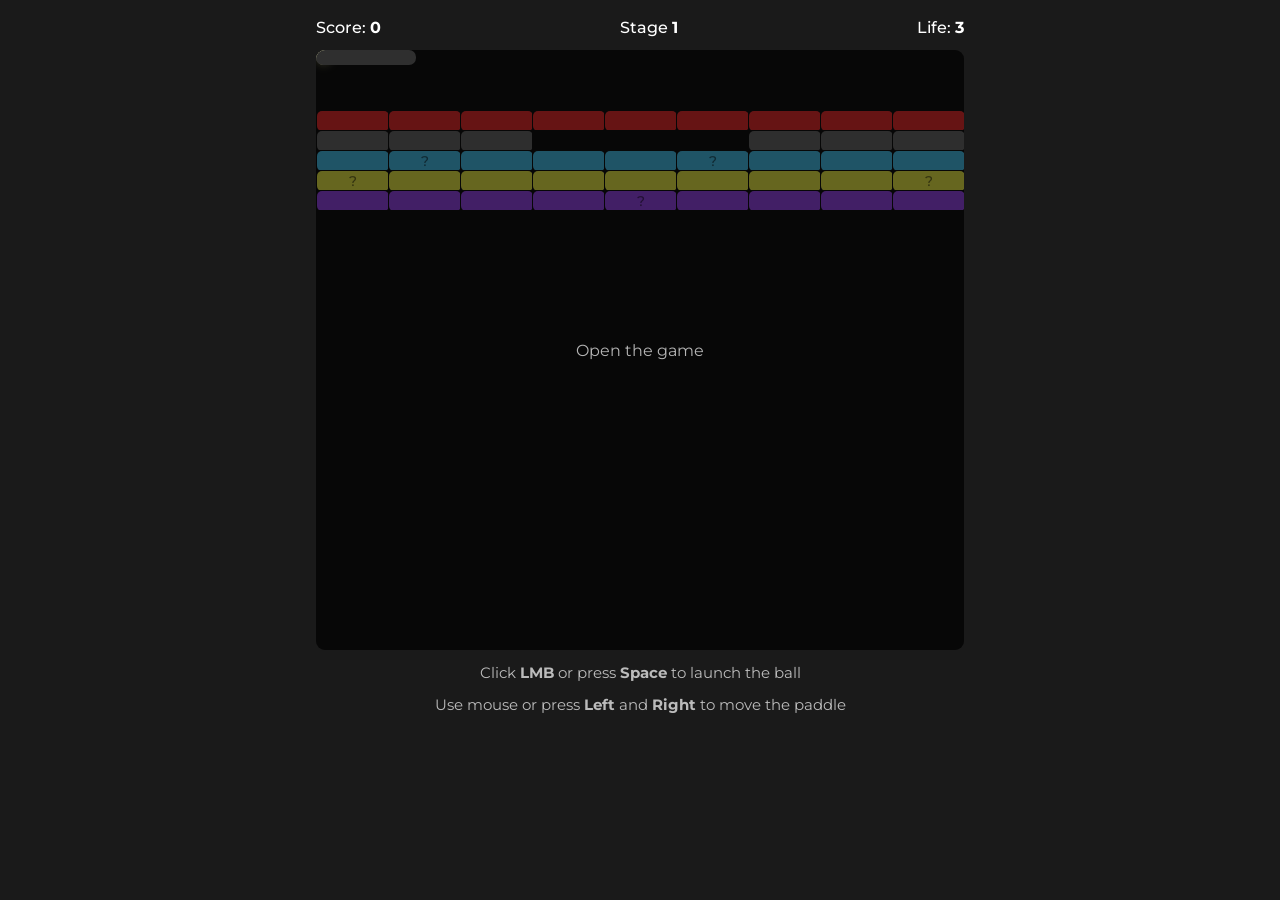
==== index.html @ bbb981b1 "refactor: Refactor the source code" ====
<!DOCTYPE html>
<html lang="en">
<head>
    <meta charset="UTF-8">
    <meta name="viewport" content="width=device-width, initial-scale=1.0">
    <title>Ping Pong</title>
    <link rel="icon" href="assets/favicon.ico">
    <style>
        @import url('https://fonts.googleapis.com/css2?family=Montserrat:ital,wght@0,100..900;1,100..900&display=swap');

        body {
            font-family: 'Montserrat', sans-serif;
            background: #1a1a1a;
            color: #fff;
            display: flex;
            flex-direction: column;
            align-items: center;
            gap: 13px;
            margin: 0 auto;
            padding: 18px;
        }

        #hud {
            display: flex;
            justify-content: space-between;
            font-weight: 500;
        }

        #frame {
            position: relative;
            background: #111;
            border-radius: 9px;
            overflow: hidden;
            touch-action: none;
            user-select: none;
        }

        #bricks {
            position: absolute;
            left: 0;
            border-collapse: collapse;
            table-layout: fixed;
        }

        #bricks td {
            padding: 0;
            box-sizing: border-box;
            border: 1px solid #111;
            border-radius: 5px;
        }

        #bricks td.broken {
            visibility: hidden;
        }

        #bricks td.metal {
            background: #bfbfbf;
        }

        #bricks td.has-item {
            color: rgba(0, 0, 0, 0.5);
            font-size: 14px;
            font-weight: 500;
            line-height: 1;
            text-align: center;
            vertical-align: middle;
        }

        #bricks td.multi {
            font-size: 14px;
            font-weight: 500;
            line-height: 1;
            text-align: center;
            vertical-align: middle;
            color: #fff;
        }

        #bricks td.hp-1 {
            filter: none;
        }

        #bricks td.hp-2 {
            filter: none;
        }

        #bricks td.hp-3 {
            filter: none;
        }

        #bricks td.hp-4 {
            filter: none;
        }

        #ball {
            position: absolute;
            top: 0;
            left: 0;
            border-radius: 50%;
            box-shadow: 0 0 10px rgba(255, 255, 170, 0.45);
        }

        #paddle {
            position: absolute;
            top: 0;
            left: 0;
            border-radius: 7px;
        }

        #message {
            display: flex;
            flex-direction: column;
            align-items: center;
            justify-content: center;
            text-align: center;
            position: absolute;
            inset: 0;
            gap: 5px;
            background: rgba(0, 0, 0, 0.6);
            cursor: pointer;
        }

        #message.hidden {
            display: none;
        }

        #message h2 {
            margin: 0;
            font-size: 36px;
        }

        #message p {
            margin: 0;
            opacity: 0.7;
        }

        .hint {
            margin: 0;
            font-size: 15px;
            opacity: 0.7;
        }

        .powerup-item {
            display: flex;
            align-items: center;
            justify-content: center;
            position: absolute;
            top: 0;
            left: 0;
            border-radius: 8px;
            font-size: 13px;
            font-weight: bold;
            color: #111;
            box-shadow: 0 0 10px rgba(255, 255, 255, 0.25);
            pointer-events: none;
        }

        #shield {
            position: absolute;
            left: 0;
            width: 100%;
            background: #ffff70;
            box-shadow: 0 0 10px rgba(42, 202, 60, 0.6);
            pointer-events: none;
        }

        #shield.hidden {
            display: none;
        }
    </style>
</head>
<body>
    <!--Game header-->
    <div id="hud">
        <span>Score: <b id="score">0</b></span>
        <span>Stage <b id="stage">1</b></span>
        <span>Life: <b id="life">3</b></span>
    </div>

    <!--Game frame-->
    <div id="frame">
        <table id="bricks"></table>
        <div id="ball"></div>
        <div id="paddle"></div>
        <div id="message"><p>Open the game</p></div>
    </div>

    <!--Hints-->
    <p class="hint">
        Click <strong>LMB</strong> or press <strong>Space</strong> to launch the ball
    </p>
    <p class="hint">
        Use mouse or press <strong>Left</strong> and <strong>Right</strong> to move the paddle
    </p>

    <script src="game.js"></script>
</body>
</html>
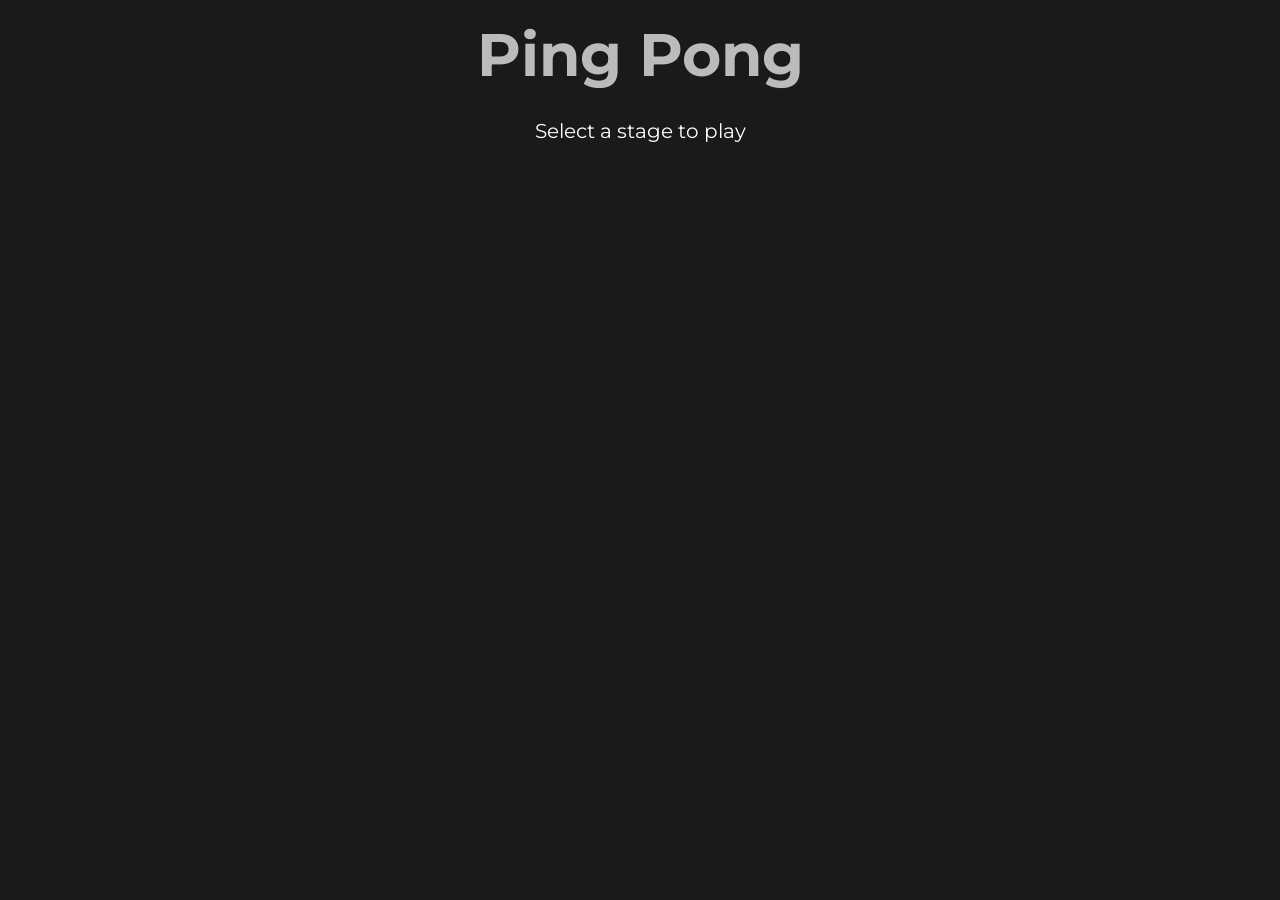
==== commit 4a92ca7f: "feat: Add stage menu layout" ====
--- a/index.html
+++ b/index.html
@@ -166,31 +166,131 @@
         #shield.hidden {
             display: none;
         }
+
+        #gameScreen {
+            display: flex;
+            flex-direction: column;
+            align-items: center;
+            max-width: 100%;
+        }
+
+        #stageOption {
+            display: flex;
+            flex-direction: column;
+            align-content: center;
+            max-width: 100%;
+        }
+
+        #gameScreen.hidden, #stageOption.hidden {
+            display: none;
+        }
+
+        /*Stage option*/
+        #stageOption h1 {
+            margin: 0 0 8px;
+            opacity: 0.7;
+            font-size: 60px;
+        }
+
+        #stageOption p {
+            display: grid;
+            grid-template-columns: repeat(auto-fill, minmax(200px, 1fr));
+            gap: 15px;
+            width: 100%;
+            text-align: center;
+            font-size: 20px;
+        }
+
+        .stage-tile {
+            display: flex;
+            flex-direction: column;
+            align-items: center;
+            gap: 10px;
+            padding: 12px 10px;
+            font: inherit;
+            color: inherit;
+            background: #222;
+            border: 1px solid #333;
+            border-radius: 9px;
+            cursor: pointer;
+        }
+
+        .stage-tile:hover {
+            background: #2b2b2b;
+            border-color: #666;
+        }
+
+        .stage-tile:focus-visible, #backBtn:focus-visible {
+            outline: 2px solid #fff;
+            outline-offset: 2px;
+        }
+
+        .stage-number {
+            font-size: 24px;
+            font-weight: bold;
+        }
+
+        .stage-preview {
+            display: grid;
+            gap: 1px;
+            width: 100%;
+        }
+
+        .stage-preview i {
+            display: block;
+            height: 5px;
+            border-radius: 1px;
+        }
+
+        #backBtn {
+            font: inherit;
+            color: inherit;
+            background: none;
+            cursor: pointer;
+            opacity: 0.7;
+            padding: 7px 15px;
+            font-size: 14px;
+        }
+
+        #backBtn:hover {
+            opacity: 1;
+            border-color: #8c8c8c;
+        }
     </style>
 </head>
 <body>
-    <!--Game header-->
-    <div id="hud">
-        <span>Score: <b id="score">0</b></span>
-        <span>Stage <b id="stage">1</b></span>
-        <span>Life: <b id="life">3</b></span>
+    <div id="stageOption">
+        <h1>Ping Pong</h1>
+        <p>Select a stage to play</p>
+        <div id="stageGrid"></div>
     </div>
 
-    <!--Game frame-->
-    <div id="frame">
-        <table id="bricks"></table>
-        <div id="ball"></div>
-        <div id="paddle"></div>
-        <div id="message"><p>Open the game</p></div>
+    <div id="gameScreen" class="hidden">
+        <!--Game header-->
+        <div id="hud">
+            <span>Score: <b id="score">0</b></span>
+            <span>Stage <b id="stage">1</b></span>
+            <span>Life: <b id="life">3</b></span>
+        </div>
+
+        <!--Game frame-->
+        <div id="frame">
+            <table id="bricks"></table>
+            <div id="ball"></div>
+            <div id="paddle"></div>
+            <div id="message"><p>Open the game</p></div>
+        </div>
+
+        <!--Hints-->
+        <p class="hint">
+            Click <strong>LMB</strong> or press <strong>Space</strong> to launch the ball
+        </p>
+        <p class="hint">
+            Use mouse or press <strong>Left</strong> and <strong>Right</strong> to move the paddle
+        </p>
+
+        <button type="button" id="backBtn">Back to stage option <strong>(Esc)</strong></button>
     </div>
-
-    <!--Hints-->
-    <p class="hint">
-        Click <strong>LMB</strong> or press <strong>Space</strong> to launch the ball
-    </p>
-    <p class="hint">
-        Use mouse or press <strong>Left</strong> and <strong>Right</strong> to move the paddle
-    </p>
 
     <script src="game.js"></script>
 </body>
